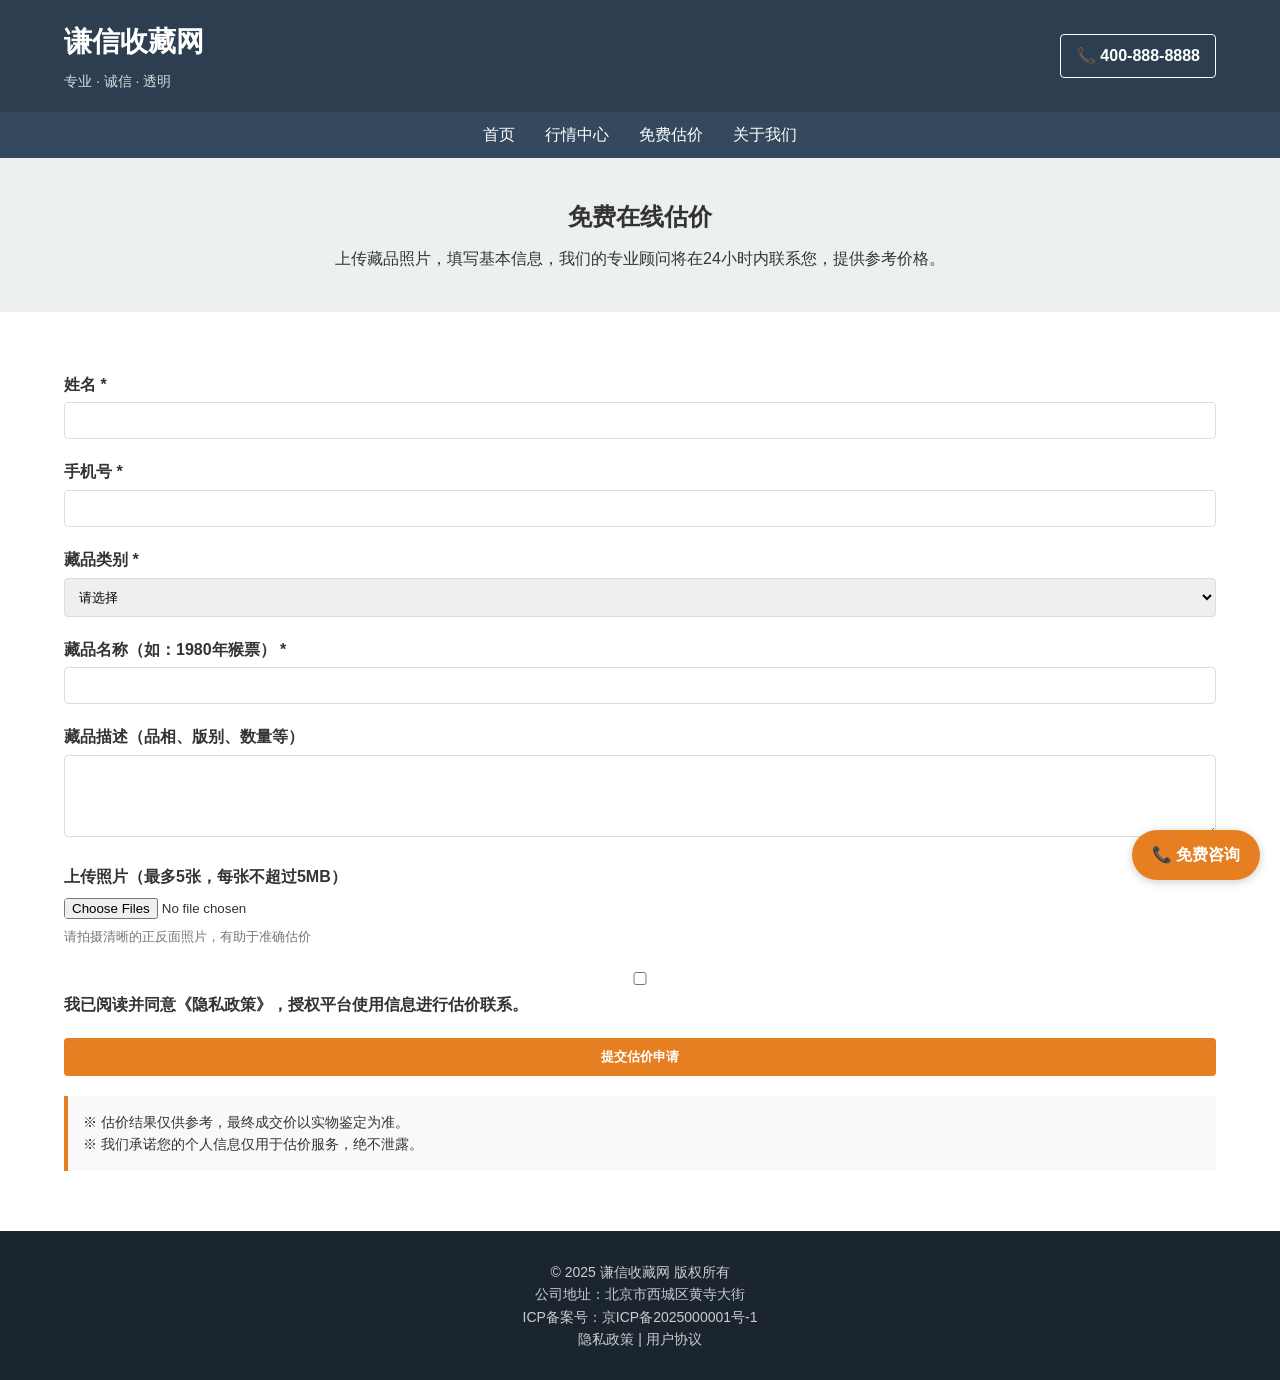
==== estimate.html @ 42b47f9b "首次上传网站" ====
<!DOCTYPE html>
<html lang="zh-CN">
<head>
    <meta charset="UTF-8">
    <meta name="viewport" content="width=device-width, initial-scale=1.0">
    <title>免费估价 - 谦信收藏网</title>
    <link rel="stylesheet" href="css/style.css">
</head>
<body>
    <header>
        <div class="container">
            <div class="logo">
                <h1>谦信收藏网</h1>
                <p>专业 · 诚信 · 透明</p >
            </div>
            <div class="contact">
                <a href=" " class="btn btn-outline">📞 400-888-8888</a >
            </div>
        </div>
    </header>

    <nav>
        <div class="container">
            <ul>
                <li><a href="index.html">首页</a ></li>
                <li><a href="price.html">行情中心</a ></li>
                <li><a href="estimate.html">免费估价</a ></li>
                <li><a href="#about">关于我们</a ></li>
            </ul>
        </div>
    </nav>

    <main>
        <section class="page-header">
            <div class="container">
                <h1>免费在线估价</h1>
                <p>上传藏品照片，填写基本信息，我们的专业顾问将在24小时内联系您，提供参考价格。</p >
            </div>
        </section>

        <section class="estimate-form">
            <div class="container">
                <form id="estimateForm" action="https://your-backend-api.com/submit" method="POST" enctype="multipart/form-data">
                    <div class="form-group">
                        <label for="name">姓名 *</label>
                        <input type="text" id="name" name="name" required>
                    </div>
                    <div class="form-group">
                        <label for="phone">手机号 *</label>
                        <input type="tel" id="phone" name="phone" required>
                    </div>
                    <div class="form-group">
                        <label for="category">藏品类别 *</label>
                        <select id="category" name="category" required>
                            <option value="">请选择</option>
                            <option value="stamp">邮票</option>
                            <option value="paper_money">纸币</option>
                            <option value="coin">纪念币</option>
                            <option value="gold_silver">金银币</option>
                            <option value="other">其他</option>
                        </select>
                    </div>
                    <div class="form-group">
                        <label for="name_detail">藏品名称（如：1980年猴票） *</label>
                        <input type="text" id="name_detail" name="name_detail" required>
                    </div>
                    <div class="form-group">
                        <label for="description">藏品描述（品相、版别、数量等）</label>
                        <textarea id="description" name="description" rows="4"></textarea>
                    </div>
                    <div class="form-group">
                        <label for="images">上传照片（最多5张，每张不超过5MB）</label>
                        <input type="file" id="images" name="images[]" accept="image/*" multiple>
                        <small>请拍摄清晰的正反面照片，有助于准确估价</small>
                    </div>
                    <div class="form-group">
                        <label>
                            <input type="checkbox" name="agree" required> 我已阅读并同意《隐私政策》，授权平台使用信息进行估价联系。
                        </label>
                    </div>
                    <div class="form-group">
                        <button type="submit" class="btn btn-primary btn-block">提交估价申请</button>
                    </div>
                </form>
                <div class="notice">
                    <p>※ 估价结果仅供参考，最终成交价以实物鉴定为准。</p >
                    <p>※ 我们承诺您的个人信息仅用于估价服务，绝不泄露。</p >
                </div>
            </div>
        </section>
    </main>

    <footer id="about">
        <div class="container">
            <div class="footer-info">
                <p>© 2025 谦信收藏网 版权所有</p >
                <p>公司地址：北京市西城区黄寺大街</p >
                <p>ICP备案号：京ICP备2025000001号-1</p >
                <p><a href="privacy.html">隐私政策</a > | <a href="terms.html">用户协议</a ></p >
            </div>
        </div>
    </footer>

    <div class="float-phone">
        <a href="tel:400-888-8888">📞 免费咨询</a >
    </div>

    <script src="js/main.js"></script>
</body>
</html>
---- css/style.css ----
/* reset */
* {
    margin: 0;
    padding: 0;
    box-sizing: border-box;
}

body {
    font-family: 'Segoe UI', Tahoma, Geneva, Verdana, sans-serif;
    line-height: 1.6;
    color: #333;
    background: #fff;
}

.container {
    width: 90%;
    max-width: 1200px;
    margin: 0 auto;
}

/* header */
header {
    background: #2c3e50;
    color: #fff;
    padding: 20px 0;
}

header .container {
    display: flex;
    justify-content: space-between;
    align-items: center;
    flex-wrap: wrap;
}

.logo h1 {
    font-size: 28px;
    margin-bottom: 5px;
}

.logo p {
    font-size: 14px;
    opacity: 0.8;
}

.contact .btn-outline {
    background: transparent;
    border: 1px solid #fff;
    color: #fff;
    padding: 8px 15px;
    border-radius: 4px;
    text-decoration: none;
    transition: 0.3s;
}

.contact .btn-outline:hover {
    background: #fff;
    color: #2c3e50;
}

/* nav */
nav {
    background: #34495e;
    padding: 10px 0;
}

nav ul {
    list-style: none;
    display: flex;
    justify-content: center;
    flex-wrap: wrap;
}

nav ul li {
    margin: 0 15px;
}

nav ul li a {
    color: #fff;
    text-decoration: none;
    font-weight: 500;
    transition: 0.3s;
}

nav ul li a:hover {
    color: #f39c12;
}

/* buttons */
.btn {
    display: inline-block;
    padding: 10px 20px;
    border-radius: 4px;
    text-decoration: none;
    font-weight: bold;
    transition: 0.3s;
}

.btn-primary {
    background: #e67e22;
    color: #fff;
    border: none;
}

.btn-primary:hover {
    background: #d35400;
}

.btn-secondary {
    background: #3498db;
    color: #fff;
}

.btn-secondary:hover {
    background: #2980b9;
}

.btn-block {
    display: block;
    width: 100%;
    text-align: center;
}

/* hero section */
.hero {
    background: linear-gradient(rgba(0,0,0,0.5), rgba(0,0,0,0.5)), url('../images/hero-bg.jpg') no-repeat center center/cover;
    color: #fff;
    text-align: center;
    padding: 100px 0;
}

.hero h2 {
    font-size: 36px;
    margin-bottom: 20px;
}

.hero p {
    font-size: 18px;
    margin-bottom: 30px;
}

/* features */
.features {
    padding: 60px 0;
    background: #f9f9f9;
}

.features .container {
    display: grid;
    grid-template-columns: repeat(auto-fit, minmax(250px, 1fr));
    gap: 30px;
}

.feature-item {
    text-align: center;
    padding: 20px;
    background: #fff;
    border-radius: 8px;
    box-shadow: 0 2px 5px rgba(0,0,0,0.1);
}

.feature-item h3 {
    margin-bottom: 10px;
    color: #e67e22;
}

/* hot prices */
.hot-prices {
    padding: 60px 0;
}

.hot-prices h2 {
    text-align: center;
    margin-bottom: 40px;
}

.price-grid {
    display: grid;
    grid-template-columns: repeat(auto-fit, minmax(250px, 1fr));
    gap: 30px;
    margin-bottom: 40px;
}

.price-card {
    background: #fff;
    border: 1px solid #ddd;
    border-radius: 8px;
    padding: 20px;
    text-align: center;
    transition: transform 0.3s;
}

.price-card:hover {
    transform: translateY(-5px);
    box-shadow: 0 5px 15px rgba(0,0,0,0.1);
}

.price-card h3 {
    margin-bottom: 10px;
}

.price-card .price {
    font-size: 24px;
    font-weight: bold;
    color: #e67e22;
    margin: 10px 0;
}

.price-card .tag {
    background: #f1c40f;
    padding: 3px 8px;
    border-radius: 20px;
    font-size: 12px;
}

.text-center {
    text-align: center;
}

/* trust section */
.trust {
    background: #2c3e50;
    color: #fff;
    padding: 60px 0;
    text-align: center;
}

.trust ul {
    list-style: none;
    display: inline-block;
    text-align: left;
    margin-top: 20px;
}

.trust li {
    margin: 10px 0;
}

/* footer */
footer {
    background: #1a252f;
    color: #ccc;
    padding: 30px 0;
    text-align: center;
    font-size: 14px;
}

footer a {
    color: #ccc;
    text-decoration: none;
}

footer a:hover {
    color: #fff;
}

/* float phone */
.float-phone {
    position: fixed;
    bottom: 20px;
    right: 20px;
    z-index: 100;
}

.float-phone a {
    display: block;
    background: #e67e22;
    color: #fff;
    padding: 12px 20px;
    border-radius: 40px;
    text-decoration: none;
    font-weight: bold;
    box-shadow: 0 2px 10px rgba(0,0,0,0.2);
    transition: 0.3s;
}

.float-phone a:hover {
    background: #d35400;
}

/* page header */
.page-header {
    background: #ecf0f1;
    padding: 40px 0;
    text-align: center;
}

.page-header h1 {
    margin-bottom: 10px;
}

/* form */
.estimate-form {
    padding: 60px 0;
}

.form-group {
    margin-bottom: 20px;
}

.form-group label {
    display: block;
    margin-bottom: 5px;
    font-weight: bold;
}

.form-group input,
.form-group select,
.form-group textarea {
    width: 100%;
    padding: 10px;
    border: 1px solid #ddd;
    border-radius: 4px;
    font-family: inherit;
}

.form-group input[type="file"] {
    border: none;
    padding: 0;
}

.form-group small {
    display: block;
    margin-top: 5px;
    color: #777;
}

.notice {
    margin-top: 20px;
    padding: 15px;
    background: #f9f9f9;
    border-left: 4px solid #e67e22;
    font-size: 14px;
}

/* price list */
.price-list {
    padding: 60px 0;
}

.category-tabs {
    display: flex;
    justify-content: center;
    margin-bottom: 30px;
    gap: 10px;
}

.tab-btn {
    padding: 10px 20px;
    background: #ecf0f1;
    border: none;
    cursor: pointer;
    font-size: 16px;
    border-radius: 4px;
    transition: 0.3s;
}

.tab-btn.active,
.tab-btn:hover {
    background: #e67e22;
    color: #fff;
}

.tab-content {
    display: none;
}

.tab-content.active {
    display: block;
}

.price-table {
    border: 1px solid #ddd;
    border-radius: 8px;
    overflow: hidden;
}

.price-row {
    display: grid;
    grid-template-columns: 2fr 1fr 1fr;
    padding: 12px 20px;
    border-bottom: 1px solid #eee;
}

.price-row.header {
    background: #f8f9fa;
    font-weight: bold;
    border-bottom: 2px solid #ddd;
}

.price-row:last-child {
    border-bottom: none;
}

/* cta */
.cta {
    background: #e67e22;
    color: #fff;
    text-align: center;
    padding: 60px 0;
}

.cta h2 {
    margin-bottom: 20px;
}

.cta .btn-primary {
    background: #fff;
    color: #e67e22;
}

.cta .btn-primary:hover {
    background: #f39c12;
    color: #fff;
}

/* responsive */
@media (max-width: 768px) {
    .hero h2 {
        font-size: 28px;
    }

    .price-row {
        grid-template-columns: 1fr;
        gap: 5px;
        text-align: center;
    }

    .price-row.header {
        display: none;
    }

    .price-row span:first-child {
        font-weight: bold;
    }

    .category-tabs {
        flex-wrap: wrap;
    }

    .tab-btn {
        flex: 1;
        text-align: center;
    }
}
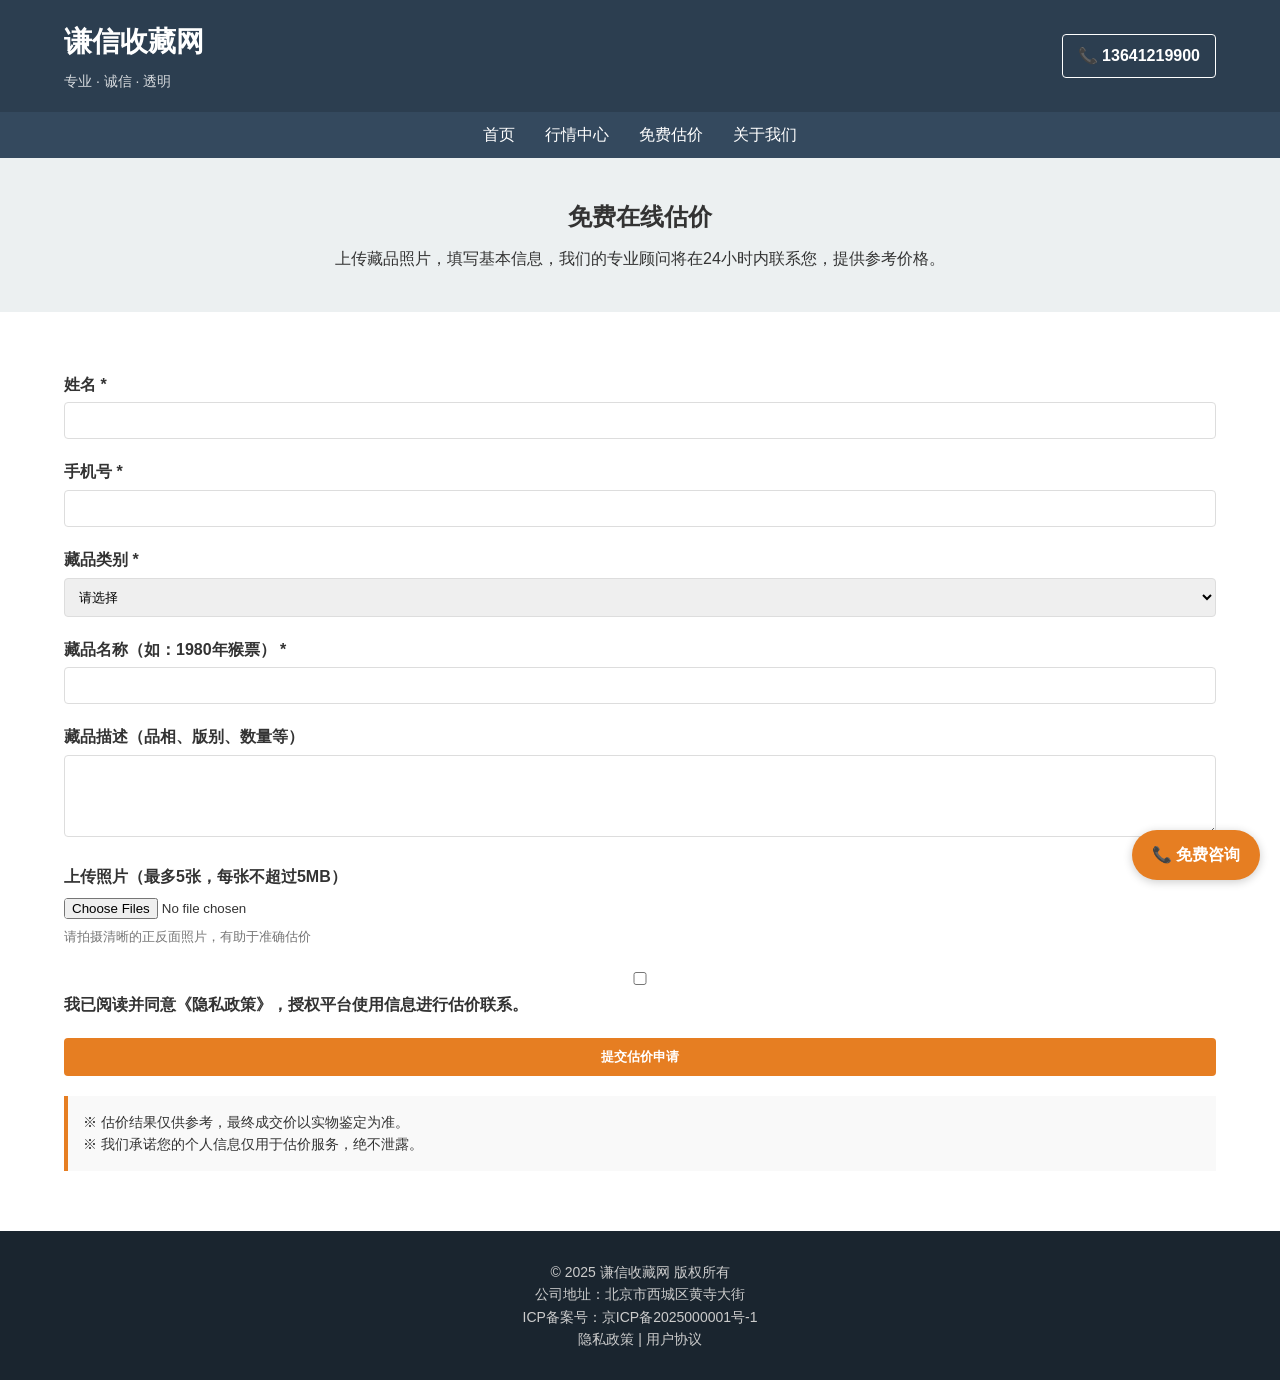
==== commit d5d927e0: "Update estimate.html" ====
--- a/estimate.html
+++ b/estimate.html
@@ -14,7 +14,7 @@
                 <p>专业 · 诚信 · 透明</p >
             </div>
             <div class="contact">
-                <a href=" " class="btn btn-outline">📞 400-888-8888</a >
+                <a href=" " class="btn btn-outline">📞 13641219900</a >
             </div>
         </div>
     </header>
@@ -102,9 +102,9 @@
     </footer>
 
     <div class="float-phone">
-        <a href="tel:400-888-8888">📞 免费咨询</a >
+        <a href="tel:13641219900">📞 免费咨询</a >
     </div>
 
     <script src="js/main.js"></script>
 </body>
-</html>+</html>
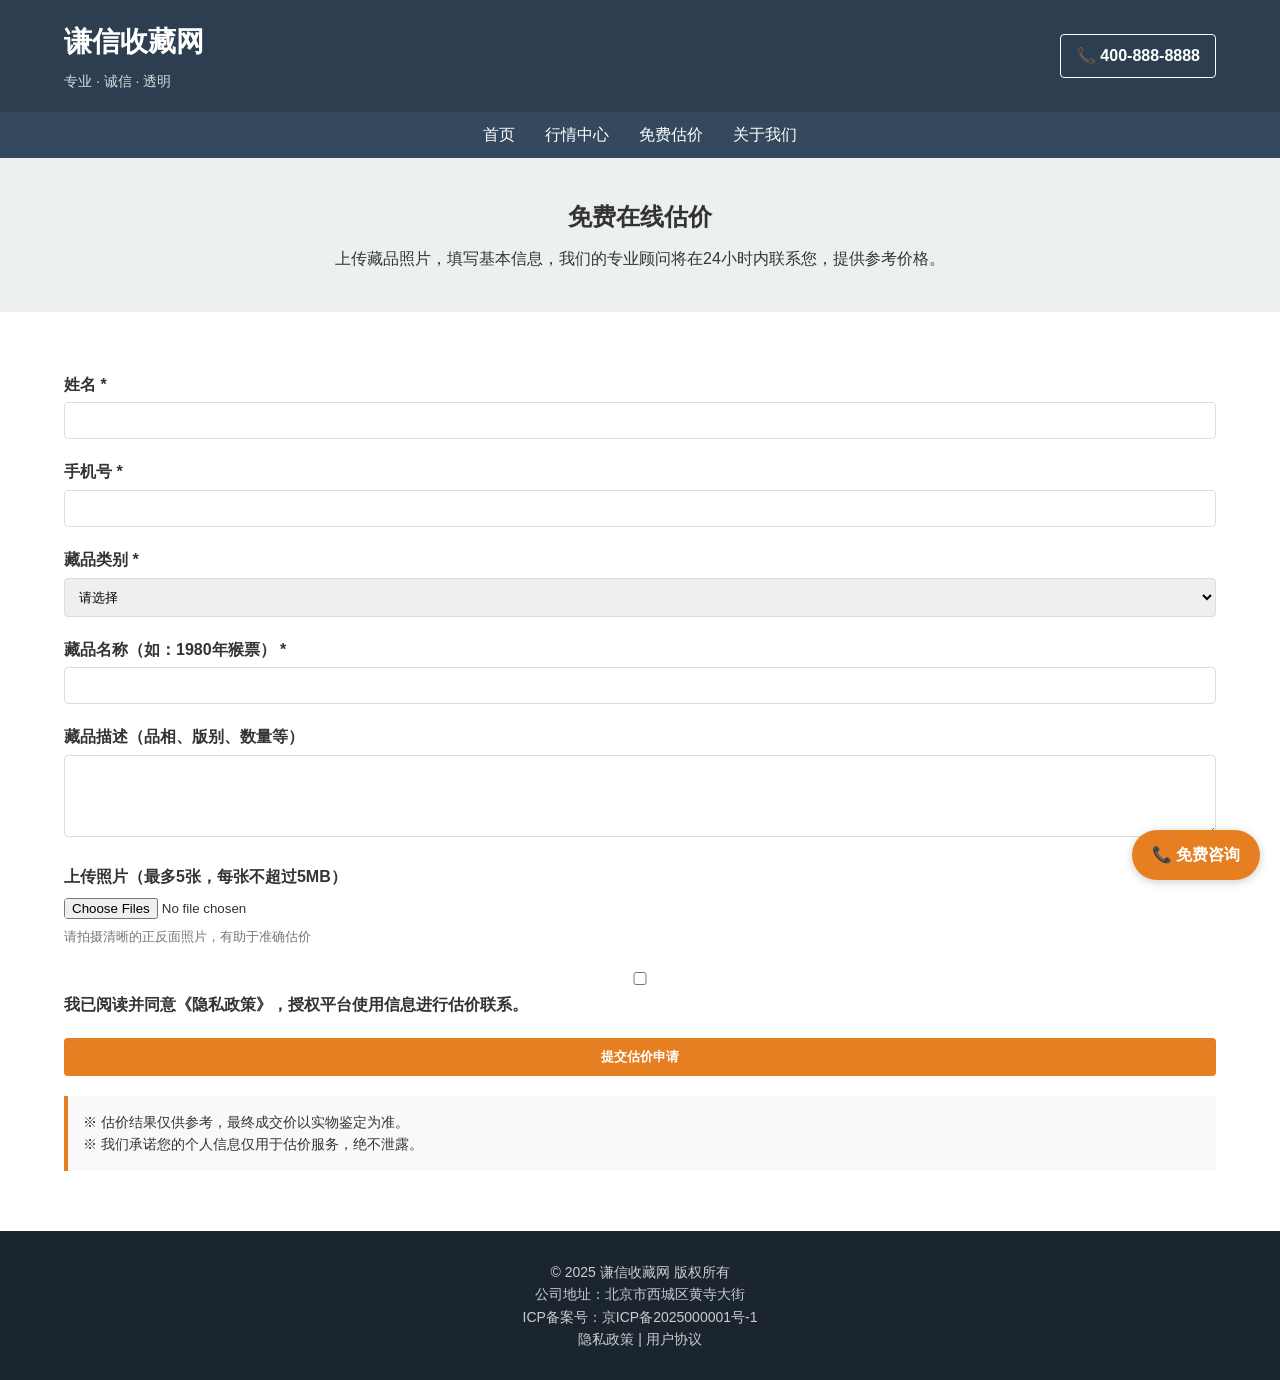
==== commit 64377040: "Add files via upload" ====
--- a/estimate.html
+++ b/estimate.html
@@ -14,7 +14,7 @@
                 <p>专业 · 诚信 · 透明</p >
             </div>
             <div class="contact">
-                <a href=" " class="btn btn-outline">📞 13641219900</a >
+                <a href=" " class="btn btn-outline">📞 400-888-8888</a >
             </div>
         </div>
     </header>
@@ -102,9 +102,9 @@
     </footer>
 
     <div class="float-phone">
-        <a href="tel:13641219900">📞 免费咨询</a >
+        <a href="tel:400-888-8888">📞 免费咨询</a >
     </div>
 
     <script src="js/main.js"></script>
 </body>
-</html>
+</html>
